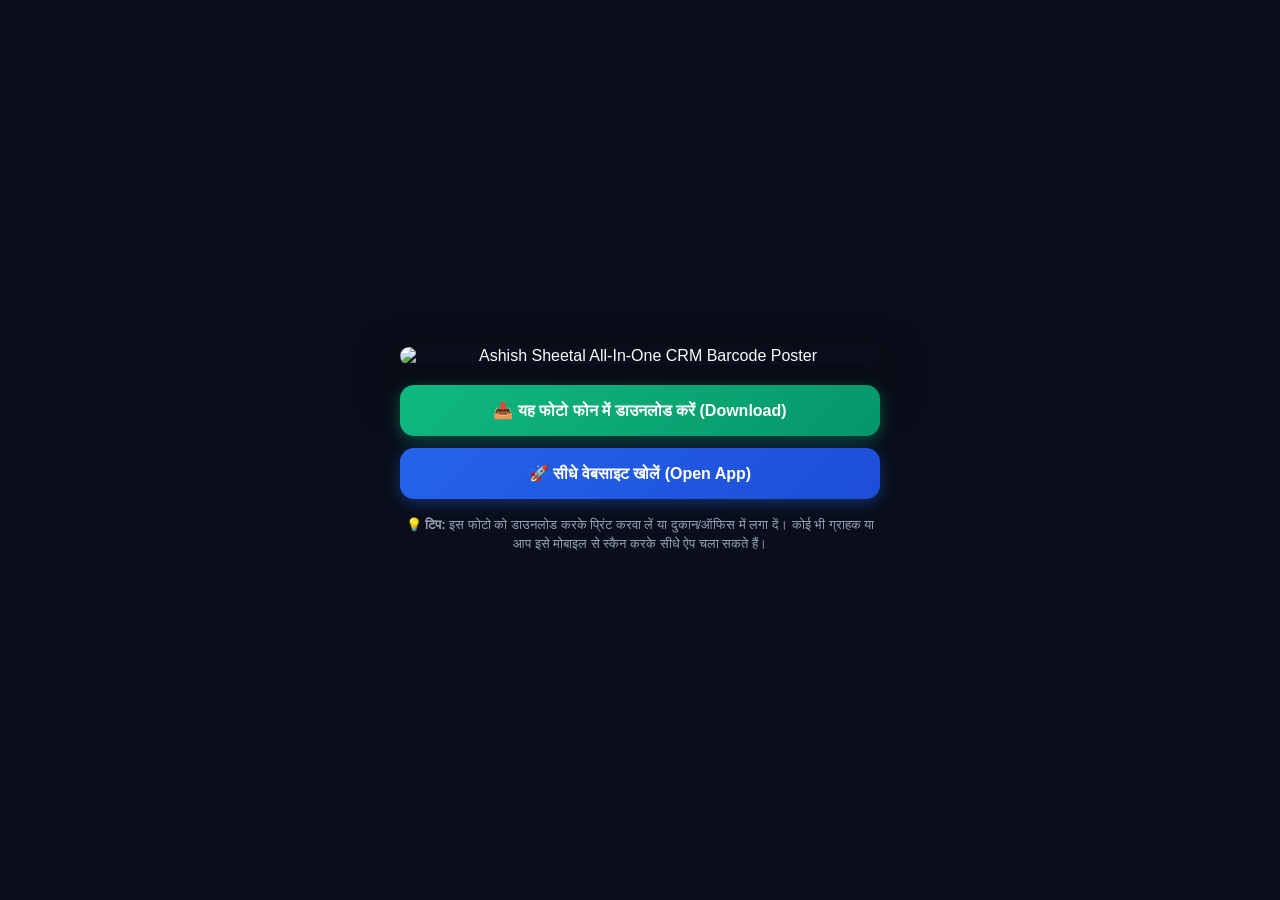
==== public/barcode.html @ 0fca3fa0 "Add official printable QR Barcode poster and download page" ====
<!DOCTYPE html>
<html lang="hi">
<head>
  <meta charset="UTF-8">
  <meta name="viewport" content="width=device-width, initial-scale=1.0">
  <title>Ashish Sheetal CRM - Official QR Barcode Poster</title>
  <style>
    * { box-sizing: border-box; margin: 0; padding: 0; font-family: -apple-system, BlinkMacSystemFont, "Segoe UI", Roboto, sans-serif; }
    body { background: #090e1a; color: #f8fafc; display: flex; flex-direction: column; align-items: center; justify-content: center; min-height: 100vh; padding: 16px; }
    .container { max-width: 480px; width: 100%; text-align: center; }
    .poster-img { width: 100%; height: auto; border-radius: 18px; box-shadow: 0 20px 50px rgba(0,0,0,0.7); display: block; margin-bottom: 20px; }
    .btn-group { display: flex; flex-direction: column; gap: 12px; }
    .btn { display: flex; align-items: center; justify-content: center; gap: 8px; width: 100%; padding: 16px; border-radius: 14px; text-decoration: none; font-weight: 700; font-size: 16px; transition: 0.2s; border: none; cursor: pointer; }
    .btn-primary { background: linear-gradient(135deg, #2563eb, #1d4ed8); color: white; box-shadow: 0 4px 15px rgba(37,99,235,0.4); }
    .btn-download { background: linear-gradient(135deg, #10b981, #059669); color: white; box-shadow: 0 4px 15px rgba(16,185,129,0.4); }
    .btn:active { transform: scale(0.98); }
    .tip { font-size: 13px; color: #94a3b8; margin-top: 16px; line-height: 1.5; }
  </style>
</head>
<body>
  <div class="container">
    <img src="/ashish_sheetal_crm_poster.png" alt="Ashish Sheetal All-In-One CRM Barcode Poster" class="poster-img">

    <div class="btn-group">
      <a href="/ashish_sheetal_crm_poster.png" download="Ashish_Sheetal_CRM_Barcode_Poster.png" class="btn btn-download">
        📥 यह फोटो फोन में डाउनलोड करें (Download)
      </a>
      <a href="https://ashish-sheetal-crm.vercel.app" class="btn btn-primary">
        🚀 सीधे वेबसाइट खोलें (Open App)
      </a>
    </div>

    <p class="tip">
      💡 <strong>टिप:</strong> इस फोटो को डाउनलोड करके प्रिंट करवा लें या दुकान/ऑफिस में लगा दें। कोई भी ग्राहक या आप इसे मोबाइल से स्कैन करके सीधे ऐप चला सकते हैं।
    </p>
  </div>
</body>
</html>
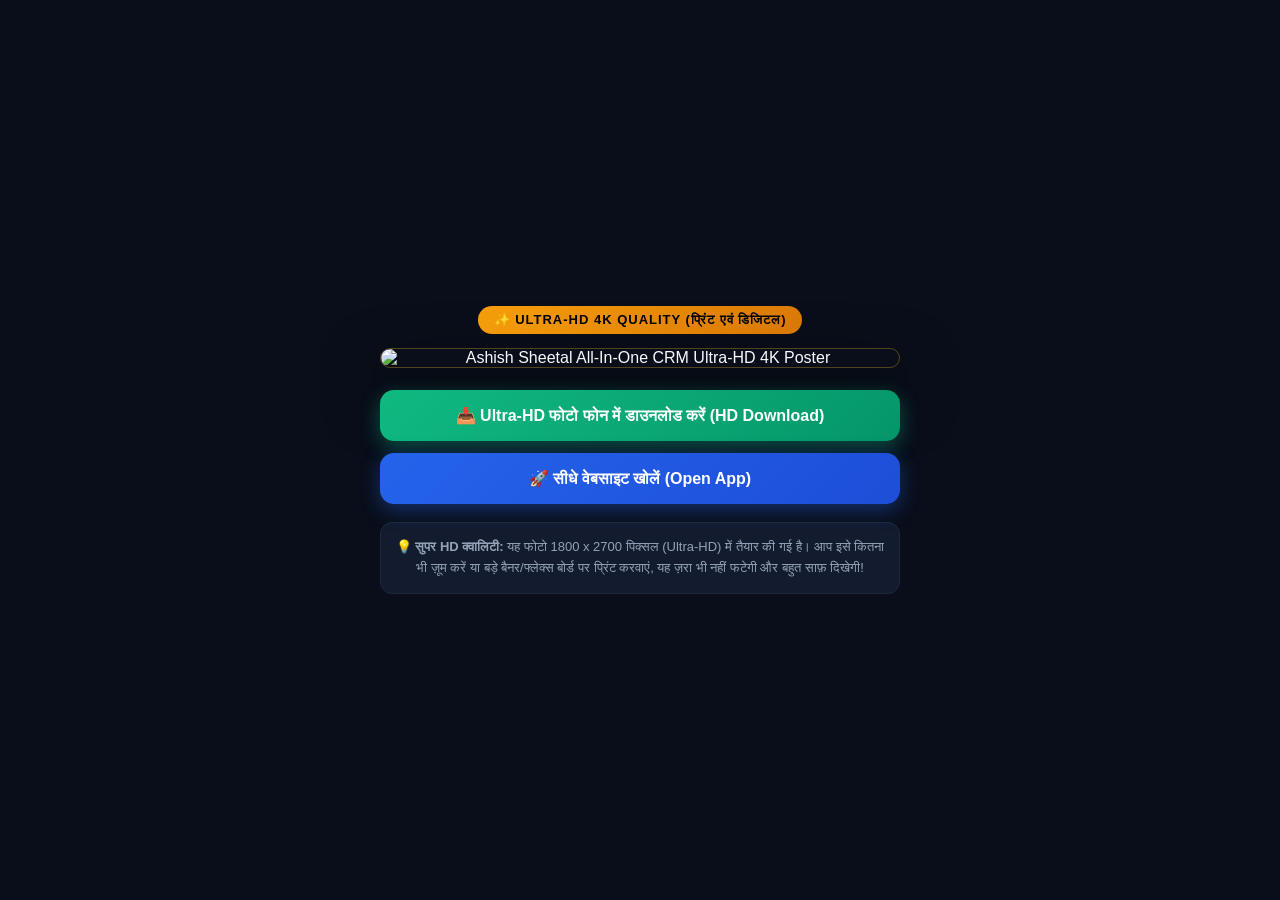
==== commit 3edd2f22: "Upgrade poster to 1800x2700 Ultra-HD 4K crystal-clear quality" ====
--- a/public/barcode.html
+++ b/public/barcode.html
@@ -3,36 +3,38 @@
 <head>
   <meta charset="UTF-8">
   <meta name="viewport" content="width=device-width, initial-scale=1.0">
-  <title>Ashish Sheetal CRM - Official QR Barcode Poster</title>
+  <title>Ashish Sheetal CRM - Official Ultra-HD 4K Barcode Poster</title>
   <style>
     * { box-sizing: border-box; margin: 0; padding: 0; font-family: -apple-system, BlinkMacSystemFont, "Segoe UI", Roboto, sans-serif; }
     body { background: #090e1a; color: #f8fafc; display: flex; flex-direction: column; align-items: center; justify-content: center; min-height: 100vh; padding: 16px; }
-    .container { max-width: 480px; width: 100%; text-align: center; }
-    .poster-img { width: 100%; height: auto; border-radius: 18px; box-shadow: 0 20px 50px rgba(0,0,0,0.7); display: block; margin-bottom: 20px; }
+    .container { max-width: 520px; width: 100%; text-align: center; }
+    .badge-hd { display: inline-block; background: linear-gradient(135deg, #f59e0b, #d97706); color: #000; font-weight: 800; font-size: 13px; padding: 6px 16px; border-radius: 999px; margin-bottom: 14px; letter-spacing: 1px; }
+    .poster-img { width: 100%; height: auto; border-radius: 20px; box-shadow: 0 25px 60px rgba(0,0,0,0.8); display: block; margin-bottom: 22px; border: 1px solid rgba(251,191,36,0.3); }
     .btn-group { display: flex; flex-direction: column; gap: 12px; }
-    .btn { display: flex; align-items: center; justify-content: center; gap: 8px; width: 100%; padding: 16px; border-radius: 14px; text-decoration: none; font-weight: 700; font-size: 16px; transition: 0.2s; border: none; cursor: pointer; }
-    .btn-primary { background: linear-gradient(135deg, #2563eb, #1d4ed8); color: white; box-shadow: 0 4px 15px rgba(37,99,235,0.4); }
-    .btn-download { background: linear-gradient(135deg, #10b981, #059669); color: white; box-shadow: 0 4px 15px rgba(16,185,129,0.4); }
+    .btn { display: flex; align-items: center; justify-content: center; gap: 8px; width: 100%; padding: 16px; border-radius: 14px; text-decoration: none; font-weight: 800; font-size: 16px; transition: 0.2s; border: none; cursor: pointer; }
+    .btn-download-hd { background: linear-gradient(135deg, #10b981, #059669); color: white; box-shadow: 0 6px 20px rgba(16,185,129,0.4); }
+    .btn-primary { background: linear-gradient(135deg, #2563eb, #1d4ed8); color: white; box-shadow: 0 6px 20px rgba(37,99,235,0.4); }
     .btn:active { transform: scale(0.98); }
-    .tip { font-size: 13px; color: #94a3b8; margin-top: 16px; line-height: 1.5; }
+    .tip { font-size: 13px; color: #94a3b8; margin-top: 18px; line-height: 1.6; background: #131b2e; padding: 14px; border-radius: 12px; border: 1px solid #1e293b; }
   </style>
 </head>
 <body>
   <div class="container">
-    <img src="/ashish_sheetal_crm_poster.png" alt="Ashish Sheetal All-In-One CRM Barcode Poster" class="poster-img">
+    <div class="badge-hd">✨ ULTRA-HD 4K QUALITY (प्रिंट एवं डिजिटल)</div>
+    <img src="/ashish_sheetal_crm_poster_4k.png" alt="Ashish Sheetal All-In-One CRM Ultra-HD 4K Poster" class="poster-img">
 
     <div class="btn-group">
-      <a href="/ashish_sheetal_crm_poster.png" download="Ashish_Sheetal_CRM_Barcode_Poster.png" class="btn btn-download">
-        📥 यह फोटो फोन में डाउनलोड करें (Download)
+      <a href="/ashish_sheetal_crm_poster_4k.png" download="Ashish_Sheetal_CRM_UltraHD_Poster.png" class="btn btn-download-hd">
+        📥 Ultra-HD फोटो फोन में डाउनलोड करें (HD Download)
       </a>
       <a href="https://ashish-sheetal-crm.vercel.app" class="btn btn-primary">
         🚀 सीधे वेबसाइट खोलें (Open App)
       </a>
     </div>
 
-    <p class="tip">
-      💡 <strong>टिप:</strong> इस फोटो को डाउनलोड करके प्रिंट करवा लें या दुकान/ऑफिस में लगा दें। कोई भी ग्राहक या आप इसे मोबाइल से स्कैन करके सीधे ऐप चला सकते हैं।
-    </p>
+    <div class="tip">
+      💡 <strong>सुपर HD क्वालिटी:</strong> यह फोटो 1800 x 2700 पिक्सल (Ultra-HD) में तैयार की गई है। आप इसे कितना भी ज़ूम करें या बड़े बैनर/फ्लेक्स बोर्ड पर प्रिंट करवाएं, यह ज़रा भी नहीं फटेगी और बहुत साफ़ दिखेगी!
+    </div>
   </div>
 </body>
 </html>
